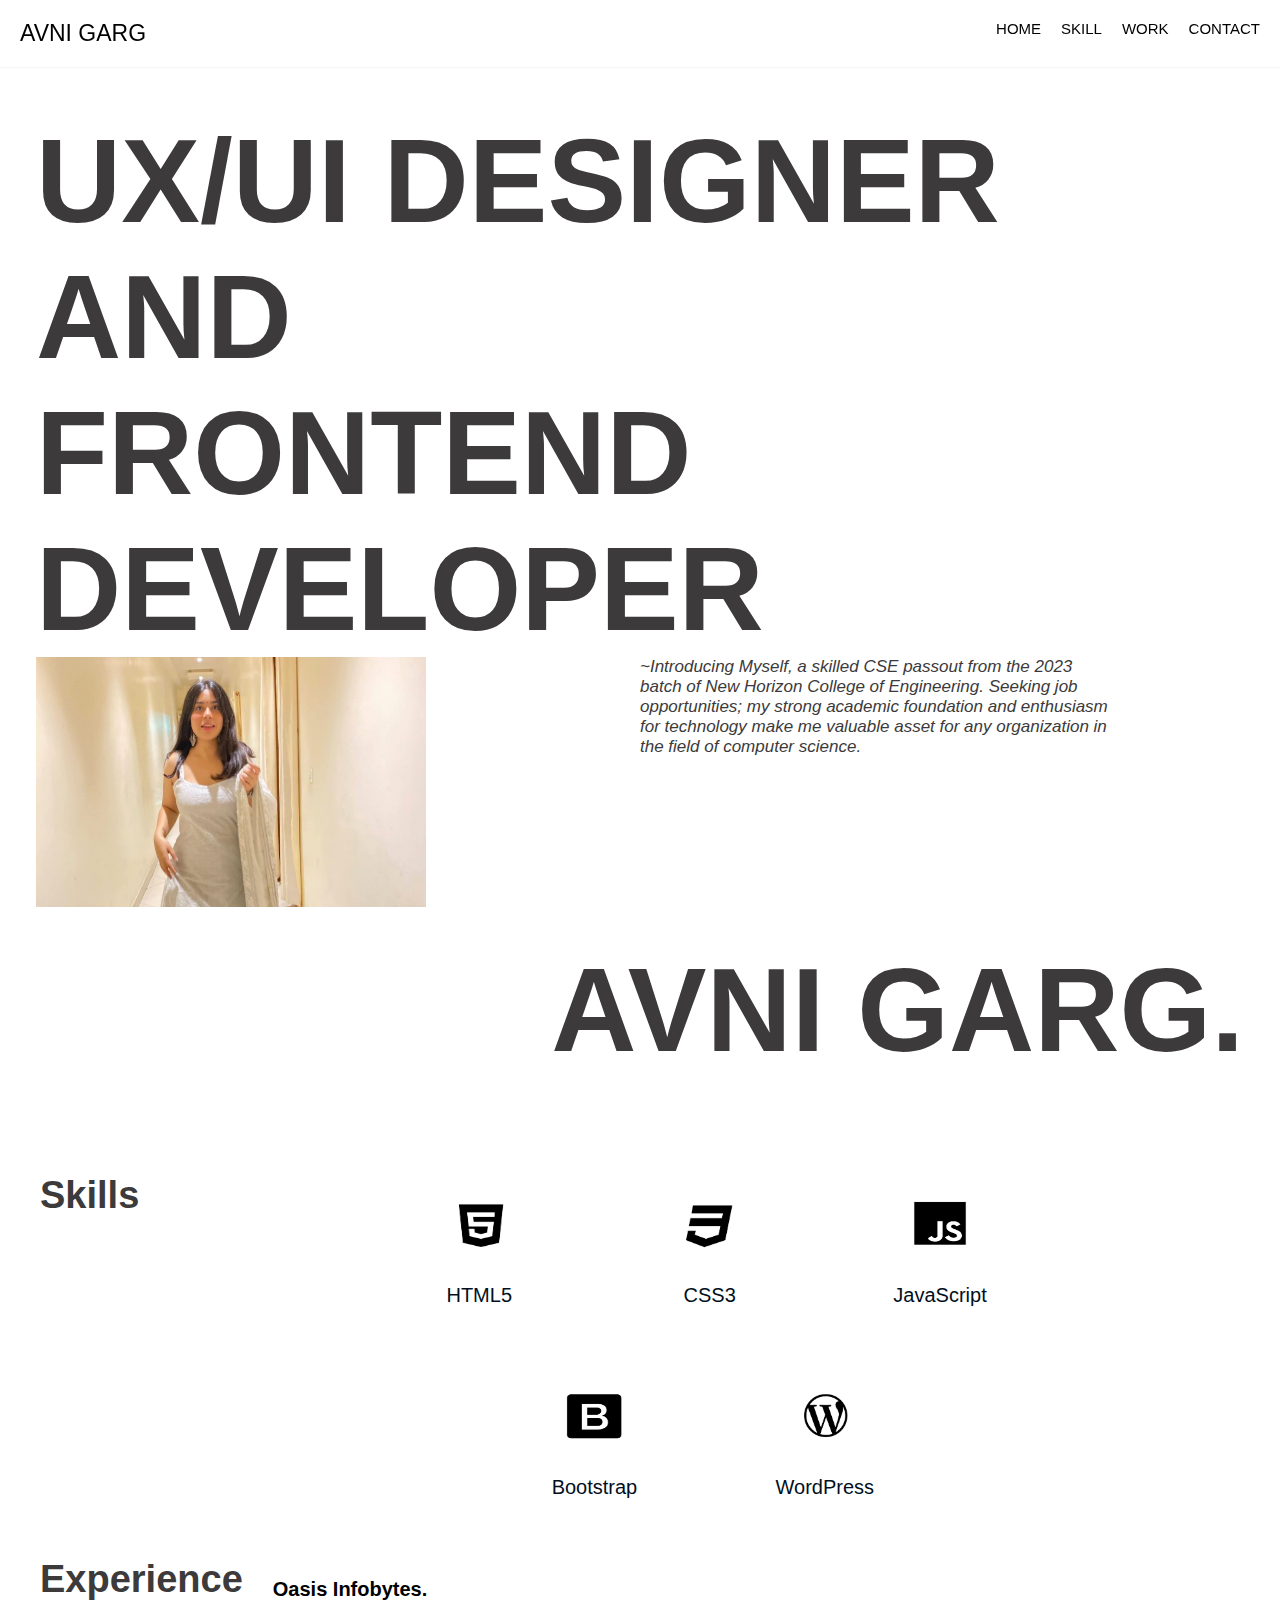
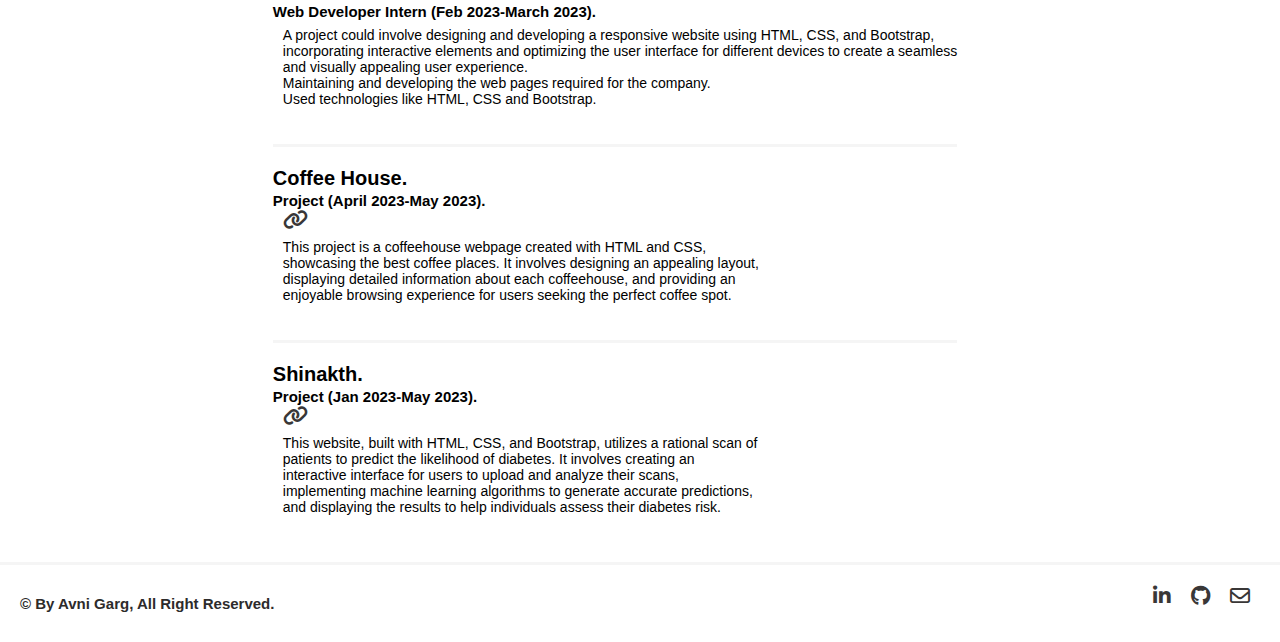
==== index.html @ 66cb6c46 "CHANGES IN FILE" ====
<!DOCTYPE html>
<html>
  <head>
    <title>AVNIGARG</title>
    <link rel="stylesheet" href="port.css" />
    <link
      rel="stylesheet"
      href="https://cdnjs.cloudflare.com/ajax/libs/font-awesome/6.3.0/css/all.min.css"
    />
  </head>
  <body>
    <!-- header  -->
    <div class="head-border">
      <div class="header-logo">AVNI GARG</div>
      <div class="p1-header" id="sticky-header">
        <a class="header" href="#Home" target="_self">HOME </a>
        <a class="header" href="#skills" target="_self">SKILL </a>
        <a class="header" href="#work" target="_self">WORK</a>
        <a class="header" href="#contact" target="_self">CONTACT</a>
      </div>
    </div>
    <!-- end Header -->

    <!-- section 1 -->
    <section class="container" id="Home">
      <div id="introduction">
        <div class="intro-text">
          <h1>UX/UI DESIGNER AND<br />FRONTEND DEVELOPER</h1>

          <div class="intro-about">
            <div class="photo">
              <img
                src="assets\me.jpg"
                alt="img"
                style="width: 390px; height: 250px"
              />
            </div>
            <p>
              ~Introducing Myself, a skilled CSE passout from the 2023<br />
              batch of New Horizon College of Engineering. Seeking job<br />
              opportunities; my strong academic foundation and enthusiasm<br />
              for technology make me valuable asset for any organization in<br />
              the field of computer science.
            </p>
          </div>
          <div class="intro-name">
            <h1>AVNI GARG.</h1>
          </div>
        </div>
      </div>
    </section>
    <!-- end -->

    <!-- section 2  -->
    <section class="container" id="skills">
      <div class="section-title">Skills</div>
      <div class="skill-div">
        <div class="first-col">
          <div>
            <img src="assets\html5.png" />
            <p>HTML5</p>
          </div>
          <div>
            <img src="assets\css3.png" />
            <p>CSS3</p>
          </div>
          <div>
            <img src="assets\javascript.png" />
            <p>JavaScript</p>
          </div>
        </div>
        <div class="second-col">
          <div>
            <img src="assets\bootstrap.png" />
            <p>Bootstrap</p>
          </div>
          <div>
            <img src="assets\wordpress.png" />
            <p class="main-p">WordPress</p>
          </div>
        </div>
      </div>
    </section>
    <!-- end -->

    <!-- section 3  -->
    <section class="container">
      <div class="section-title" id="work">Experience</div>
      <div class="work-box">
        <div class="work1">
          Oasis Infobytes.
          <h5 class="work-h5">Web Developer Intern (Feb 2023-March 2023).</h5>
          <p class="work-para">
            A project could involve designing and developing a responsive
            website using HTML, CSS, and Bootstrap, incorporating interactive
            elements and optimizing the user interface for different devices to
            create a seamless and visually appealing user experience.
            <br />Maintaining and developing the web pages required for the
            company. <br />Used technologies like HTML, CSS and Bootstrap.
          </p>
        </div>

        <div class="work1" id="work-line">
          Coffee House.
          <h5 class="work-h5">Project (April 2023-May 2023).</h5>
          <a
            class="icon-color"
            href="https://coffeehouse-avniigarg.vercel.app/"
            target="_blank"
          >
            <i class="fa-solid fa-link"></i>
          </a>
          <p class="work-para">
            This project is a coffeehouse webpage created with HTML and CSS,
            showcasing the best coffee places. It involves designing an
            appealing layout, displaying detailed information about each
            coffeehouse, and providing an enjoyable browsing experience for
            users seeking the perfect coffee spot.
          </p>
        </div>

        <div class="work1" id="work-line">
          Shinakth.
          <h5 class="work-h5">Project (Jan 2023-May 2023).</h5>
          <a
            class="icon-color"
            href="https://shinakth-git-master-avniigarg.vercel.app/"
            target="_blank"
          >
            <i class="fa-solid fa-link"></i>
          </a>
          <p class="work-para">
            This website, built with HTML, CSS, and Bootstrap, utilizes a
            rational scan of patients to predict the likelihood of diabetes. It
            involves creating an interactive interface for users to upload and
            analyze their scans, implementing machine learning algorithms to
            generate accurate predictions, and displaying the results to help
            individuals assess their diabetes risk.
          </p>
        </div>
      </div>
    </section>
    <!-- end  -->

    <!-- footer -->
    <section class="container" id="contact">
      <div class="footer">
        <div class="footer-reserved">
          <a
            class="f-color"
            href="https://www.linkedin.com/in/avni-garg-/"
            target="_blank"
            >&copy; By Avni Garg, All Right Reserved.</a
          >
        </div>
        <div
          class="Footer-contact"
          style="
            display: flex;
            flex-direction: row-reverse;
            padding-top: 20px;
            margin-right: 20px;
          "
        >
          <a
            class="icon-color"
            href="mailto:avni.garg.in@gmail.com"
            target="_blank"
            ><i class="fa-regular fa-envelope"></i
          ></a>
          <a
            class="icon-color"
            href="https://github.com/Avniigarg"
            target="_blank"
            ><i class="fa-brands fa-github"></i
          ></a>
          <a
            class="icon-color"
            href="https://www.linkedin.com/in/avni-garg-/"
            target="_blank"
            ><i class="fa-brands fa-linkedin-in"></i
          ></a>
        </div>
      </div>
    </section>
    <!-- footer end  -->
  </body>
</html>
---- port.css ----
* {
    margin: 0;
    padding: 0;
    scroll-behavior: smooth;
    font-family: Arial, Helvetica, sans-serif;
}

/* header */

 a:link {
    background-color: transparent;
    text-decoration: none;
} 

.p1-header {
    display: flex;
    justify-content: flex-end;
    color: black;
    font-size: 15px;
    flex-direction: row;
}

.header {
    color: black; 
    font-weight: 300;
    padding-right: 20px;
    position: sticky;
    top: 0;
    background-color: white;
}

.sticky {
    position: fixed;
    top: 0;
    width: 100%;
}
  
.sticky + .container {
    padding-top: 102px;
}

a:active {
    color: rgba(197, 169, 112, 0.356);
    background-color: transparent;
}

.head-h1 {
    font-size: 15px;
    color: black;
    flex-basis: 60%;
    order: 2;
}

.head-border {
    background-color: white;
    padding: 20px 0px;
    position: fixed;
    top: 0;
    width: 100%;
    box-shadow: 0 0 3px 0.1px rgb(224, 216, 216);
    z-index: 10;
    display: flex;
    flex-direction: inherit;
    justify-content: space-between;
}

.header-logo {
    display: flex;
    flex-direction: row;
    font-size:23px;
    font-weight: 300;
    padding-left: 20px;

}

/* end */

/* section 1 */

#introduction {
    display: flex;
    justify-content: space-evenly;
    padding: 16px;
    margin: 20px;
    flex-direction: column;
}

.intro-text {
    font-size: 59px;
    color: rgb(60, 58, 58);
    padding-top: 77px;
    display: flex;
    flex-direction: column;
    text-align: start;
}

.photo {
    width: 50%;
    height: 100%;
}


img {
    width: 100%;
    height: 100%;
}

.intro-about {
    font-size: 17px;
    /* right:0; */
    font-family: monospace;
    display: flex;
    flex-direction: row;
    /* position: absolute; */
    /* top: 265px; */
    font-style: italic;
}

.intro-name {
    font-size: 59px;
    color: rgb(60, 58, 58);
    padding: 30px 0px;
    align-self: flex-end;
}
/* end */


/* section 2  */

#skills img {
    max-width: 100%;
    width: 5vmax;
    height: 4vmax;
    margin: auto;
}

.skill-div {
    display: flex;
    flex-direction: column;
    align-items: center;
    height: 30vmax;
}

.first-col,
.second-col {
    margin: auto;
    display: flex;
    gap: 3vmax;
}

.first-col div,
.second-col div {
    display: flex;
    flex-direction: column;
    justify-content: left;
    width: 15vmax;
    height: 12vmax;
}

.first-col p,
.second-col p {
    font-size: 20px;
    color: #010f20;
    text-align: center;
    padding-bottom: 10px;
}

.section-title {
    font-size: 38px;
    font-weight: 600;
    text-align: left;
    color: rgb(60, 58, 58);
    float: left;
    padding-left: 40px;
    padding-top: 30px;
}

/*  end  */


/* section3 */
.work-box
{
    display: flex;
    padding: 0px 30px;
    flex-direction: column;
    justify-self: auto;
    margin-bottom: 40px;
}

.work1 {
    padding-top: 20px;
    display: flex;
    flex-direction: column;
    font-size: medium;
    color: black;
    margin-top: 30px;
    font-size: 20px;
    font-weight: 700;
}

.work-h5 {
    color: black;
    font-size: 15px;
    padding-top: 2px;
}

.work-para {
    font-size: 14px;
    color: black;
    font-weight: 500;
    padding: 7px 10px;
    text-align: left;
    width: 70%;
}

#work-line {
    border-top: 3px solid whitesmoke;
    width: 70%;
}


/* end */


/* section4 */
.footer {
    display: flex;
    flex-direction: row;
    border-top: 3px solid whitesmoke;
    justify-content: space-between;
}

.icon-color {
    color:#393737;
    font-size: 20px;
    font-weight: 600;
    padding: 0px 10px;
}

.footer-reserved {
    padding: 30px 0px;
    font-size: 15px;
    margin-left: 20px;
}

.f-color {
    color: rgb(45, 43, 43);
    font-weight: 600;
}
/* end */
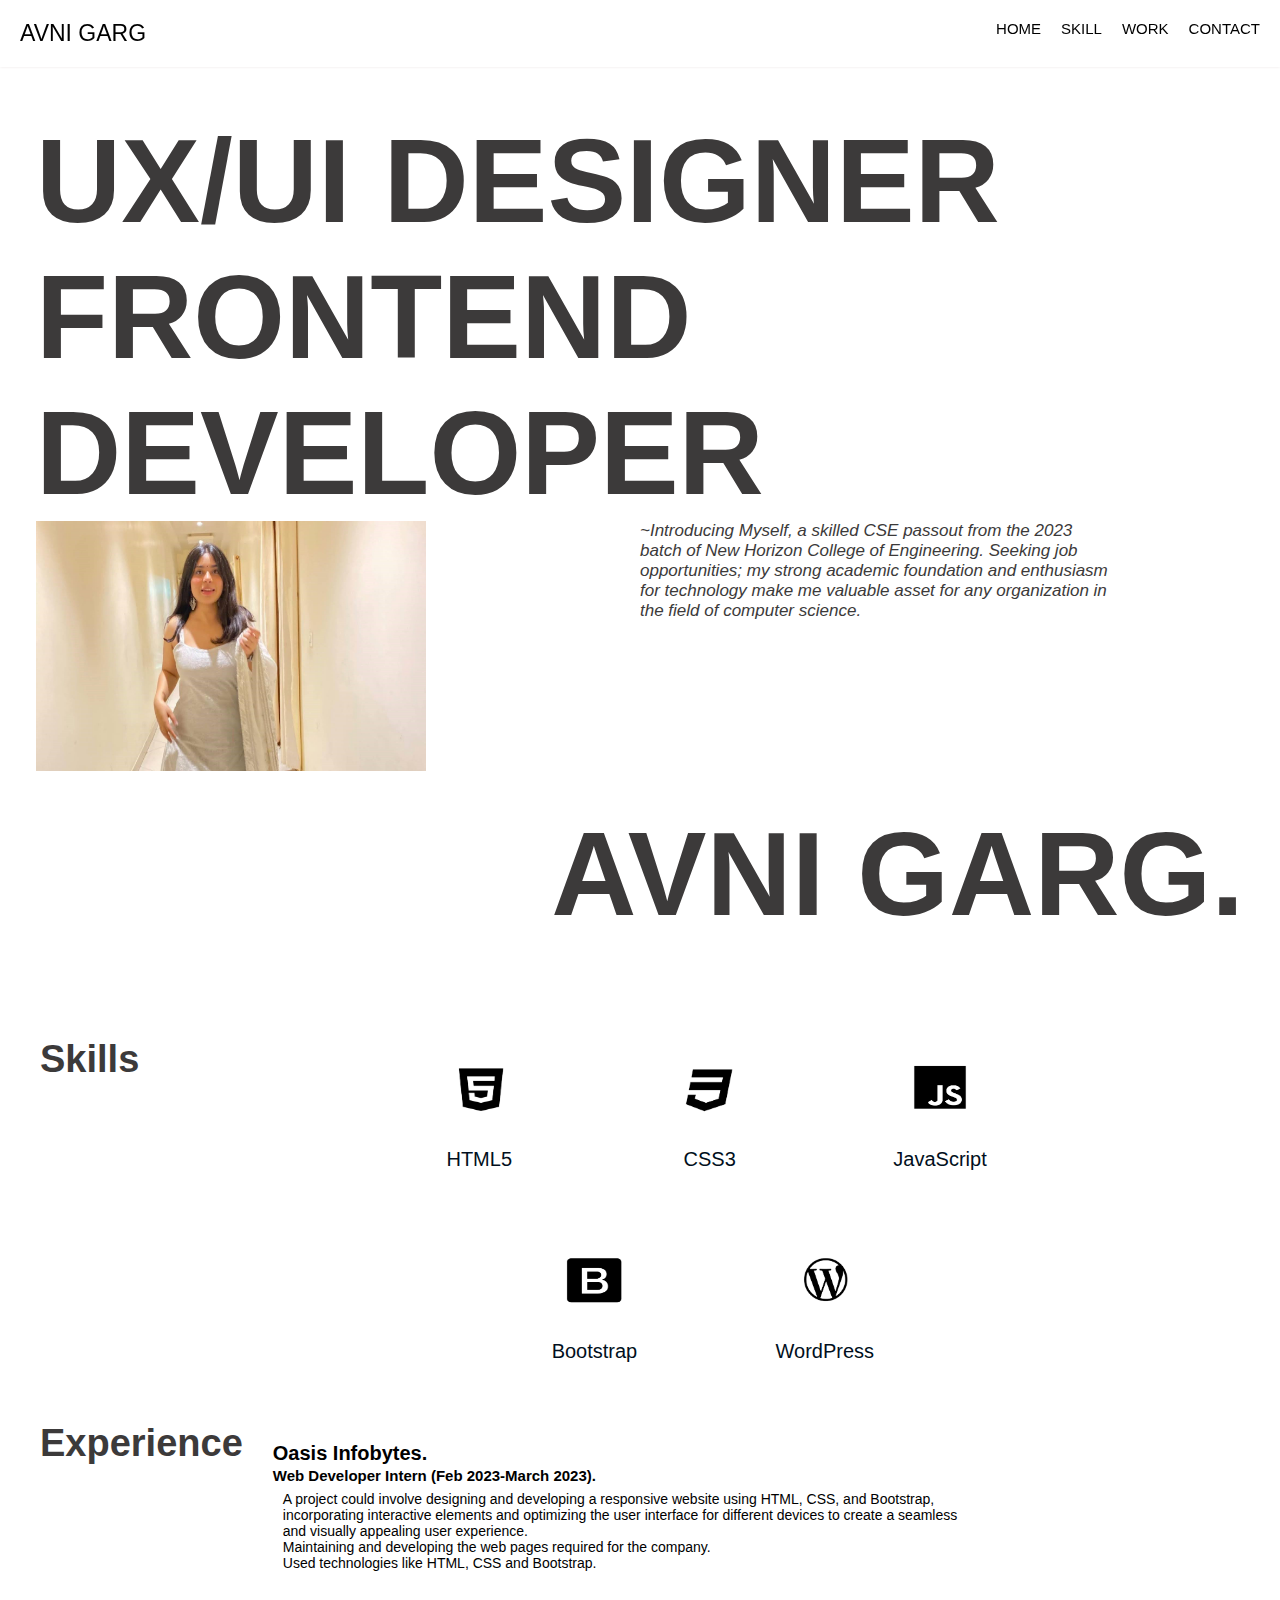
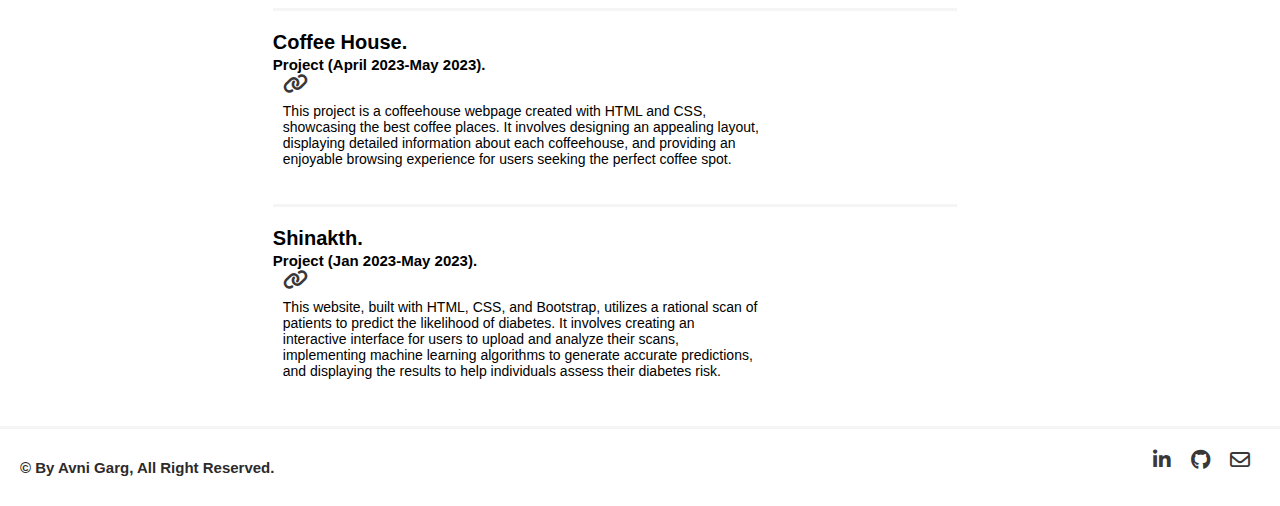
==== commit 903e11a9: "CHNAGES" ====
--- a/index.html
+++ b/index.html
@@ -25,7 +25,7 @@
     <section class="container" id="Home">
       <div id="introduction">
         <div class="intro-text">
-          <h1>UX/UI DESIGNER AND<br />FRONTEND DEVELOPER</h1>
+          <h1>UX/UI DESIGNER <br />FRONTEND DEVELOPER</h1>
 
           <div class="intro-about">
             <div class="photo">
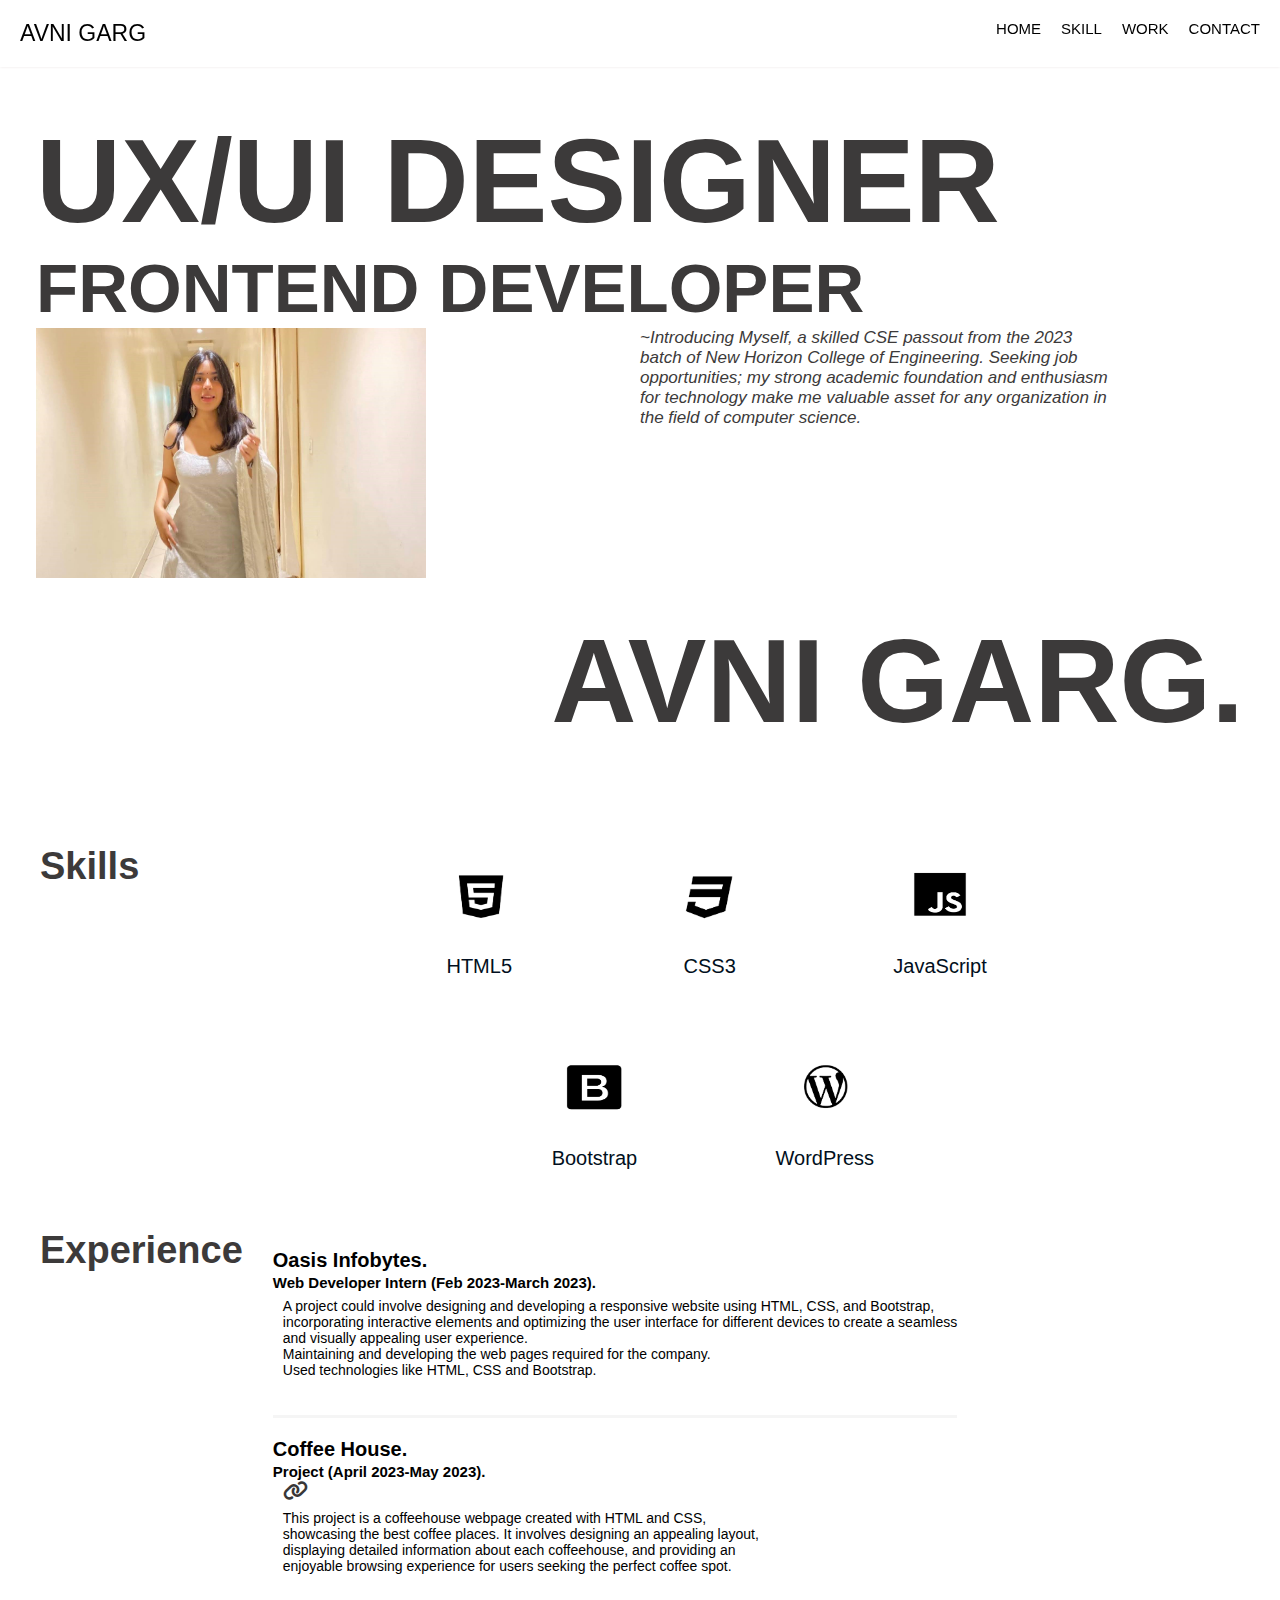
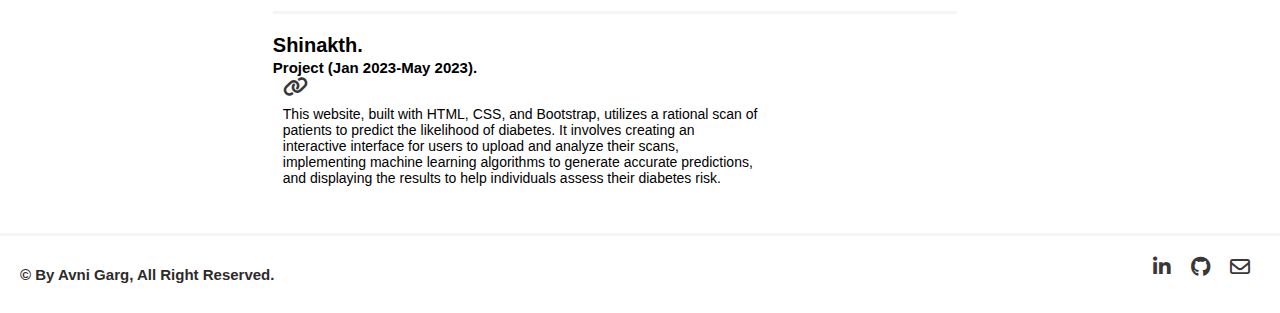
==== commit cebd6d4c: "CHANGES IN FILE" ====
--- a/index.html
+++ b/index.html
@@ -25,7 +25,8 @@
     <section class="container" id="Home">
       <div id="introduction">
         <div class="intro-text">
-          <h1>UX/UI DESIGNER <br />FRONTEND DEVELOPER</h1>
+          <h1>UX/UI DESIGNER</h1>
+          <h3>FRONTEND DEVELOPER</h3>
 
           <div class="intro-about">
             <div class="photo">
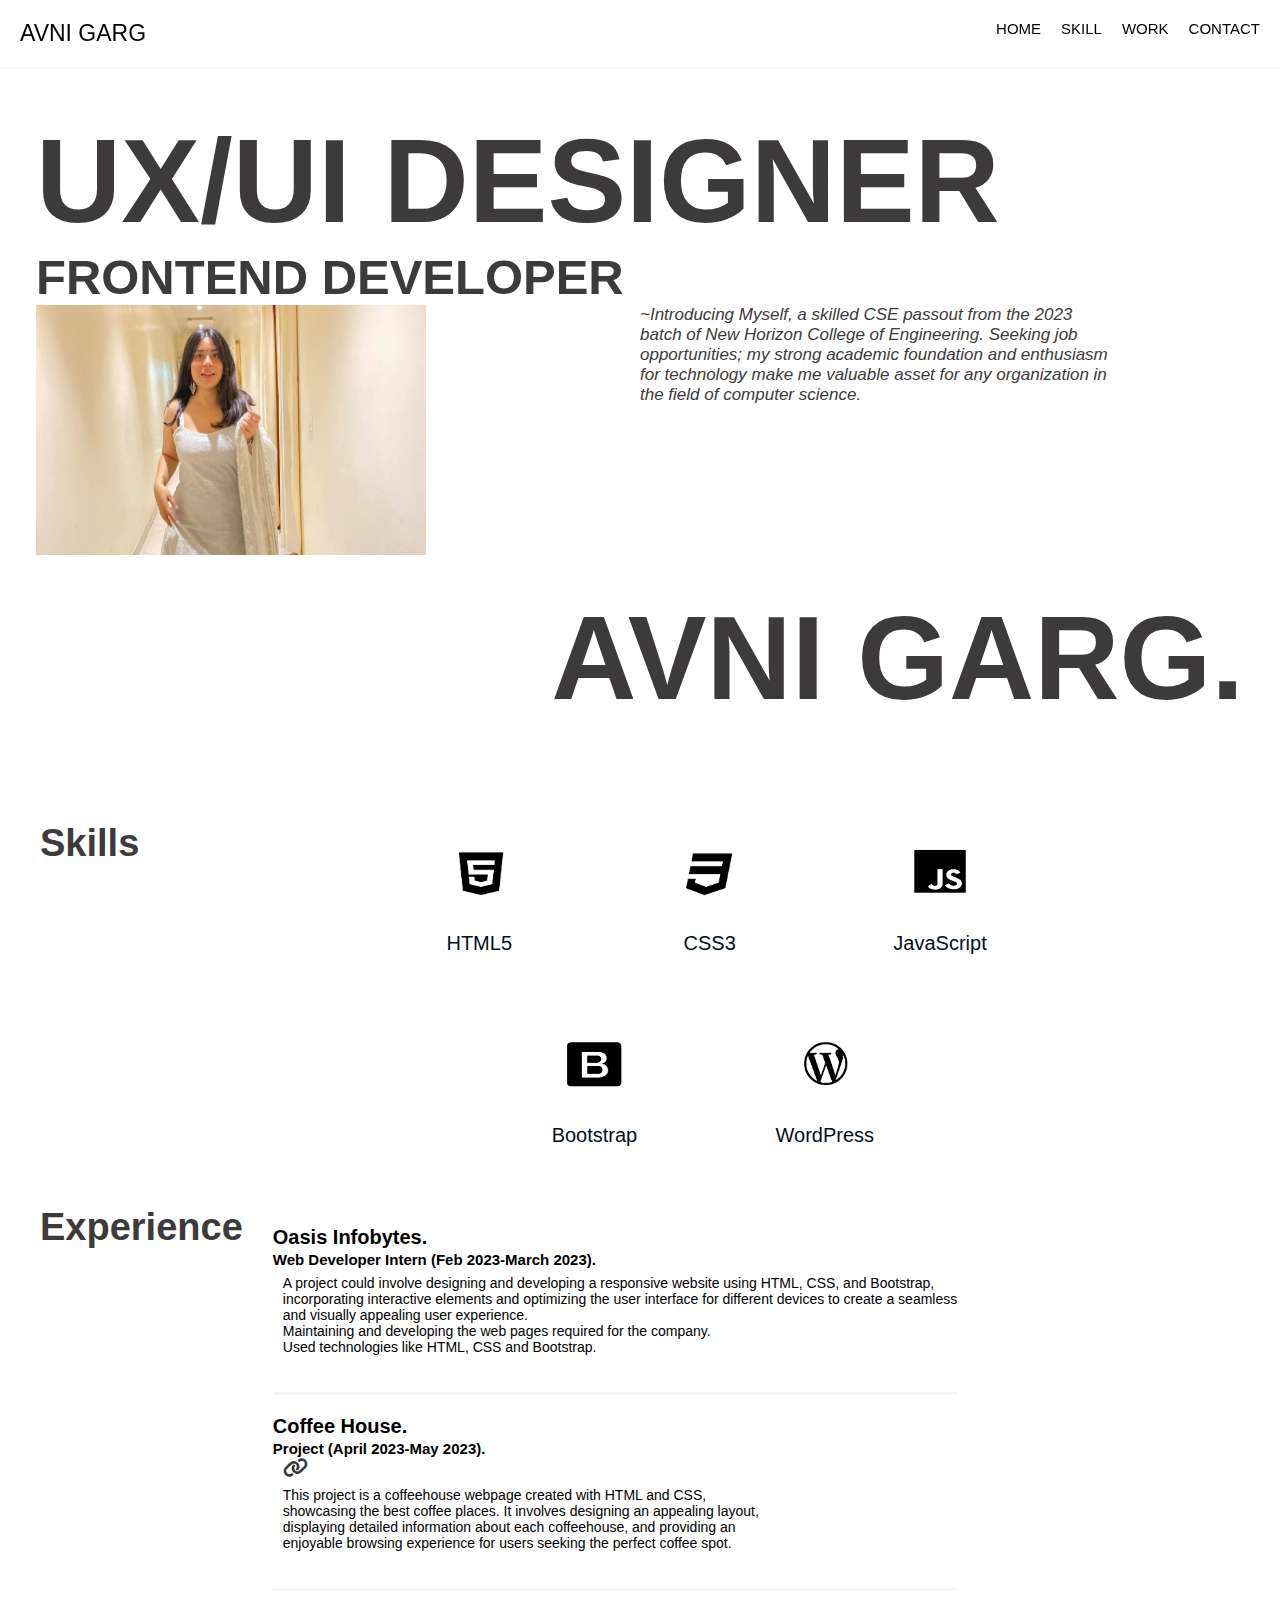
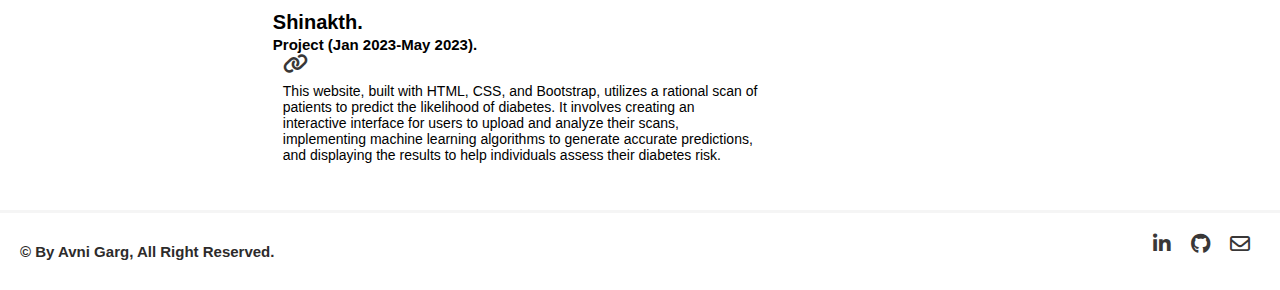
==== commit 9a2ca670: "CHANGES" ====
--- a/index.html
+++ b/index.html
@@ -26,7 +26,7 @@
       <div id="introduction">
         <div class="intro-text">
           <h1>UX/UI DESIGNER</h1>
-          <h3>FRONTEND DEVELOPER</h3>
+          <h5>FRONTEND DEVELOPER</h5>
 
           <div class="intro-about">
             <div class="photo">
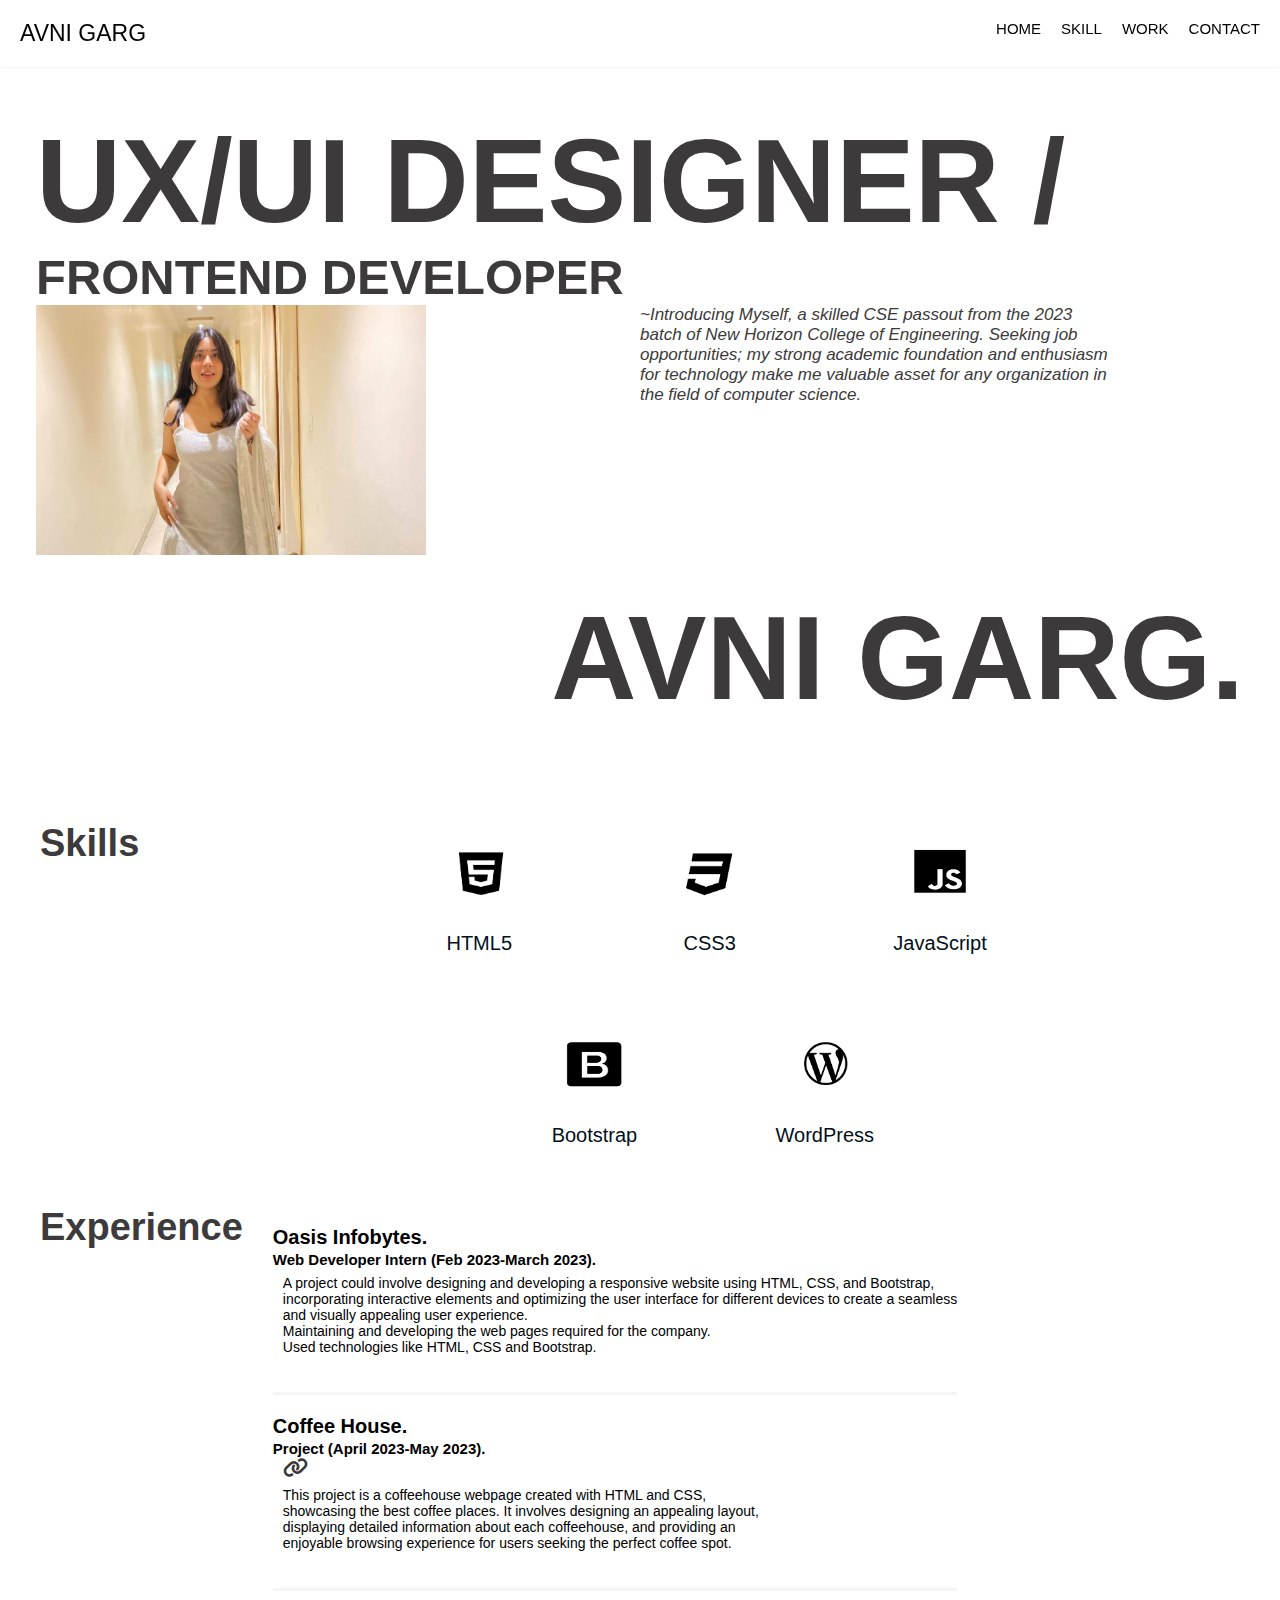
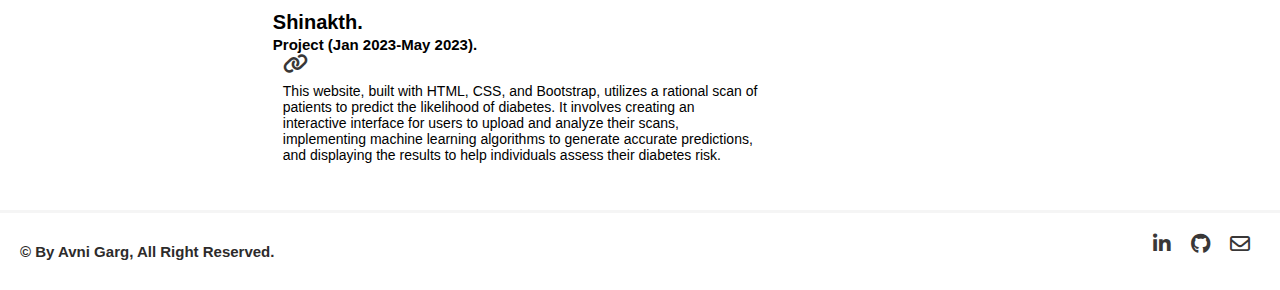
==== commit c923efef: "CHANGES IN FILE" ====
--- a/index.html
+++ b/index.html
@@ -25,7 +25,7 @@
     <section class="container" id="Home">
       <div id="introduction">
         <div class="intro-text">
-          <h1>UX/UI DESIGNER</h1>
+          <h1>UX/UI DESIGNER /</h1>
           <h5>FRONTEND DEVELOPER</h5>
 
           <div class="intro-about">
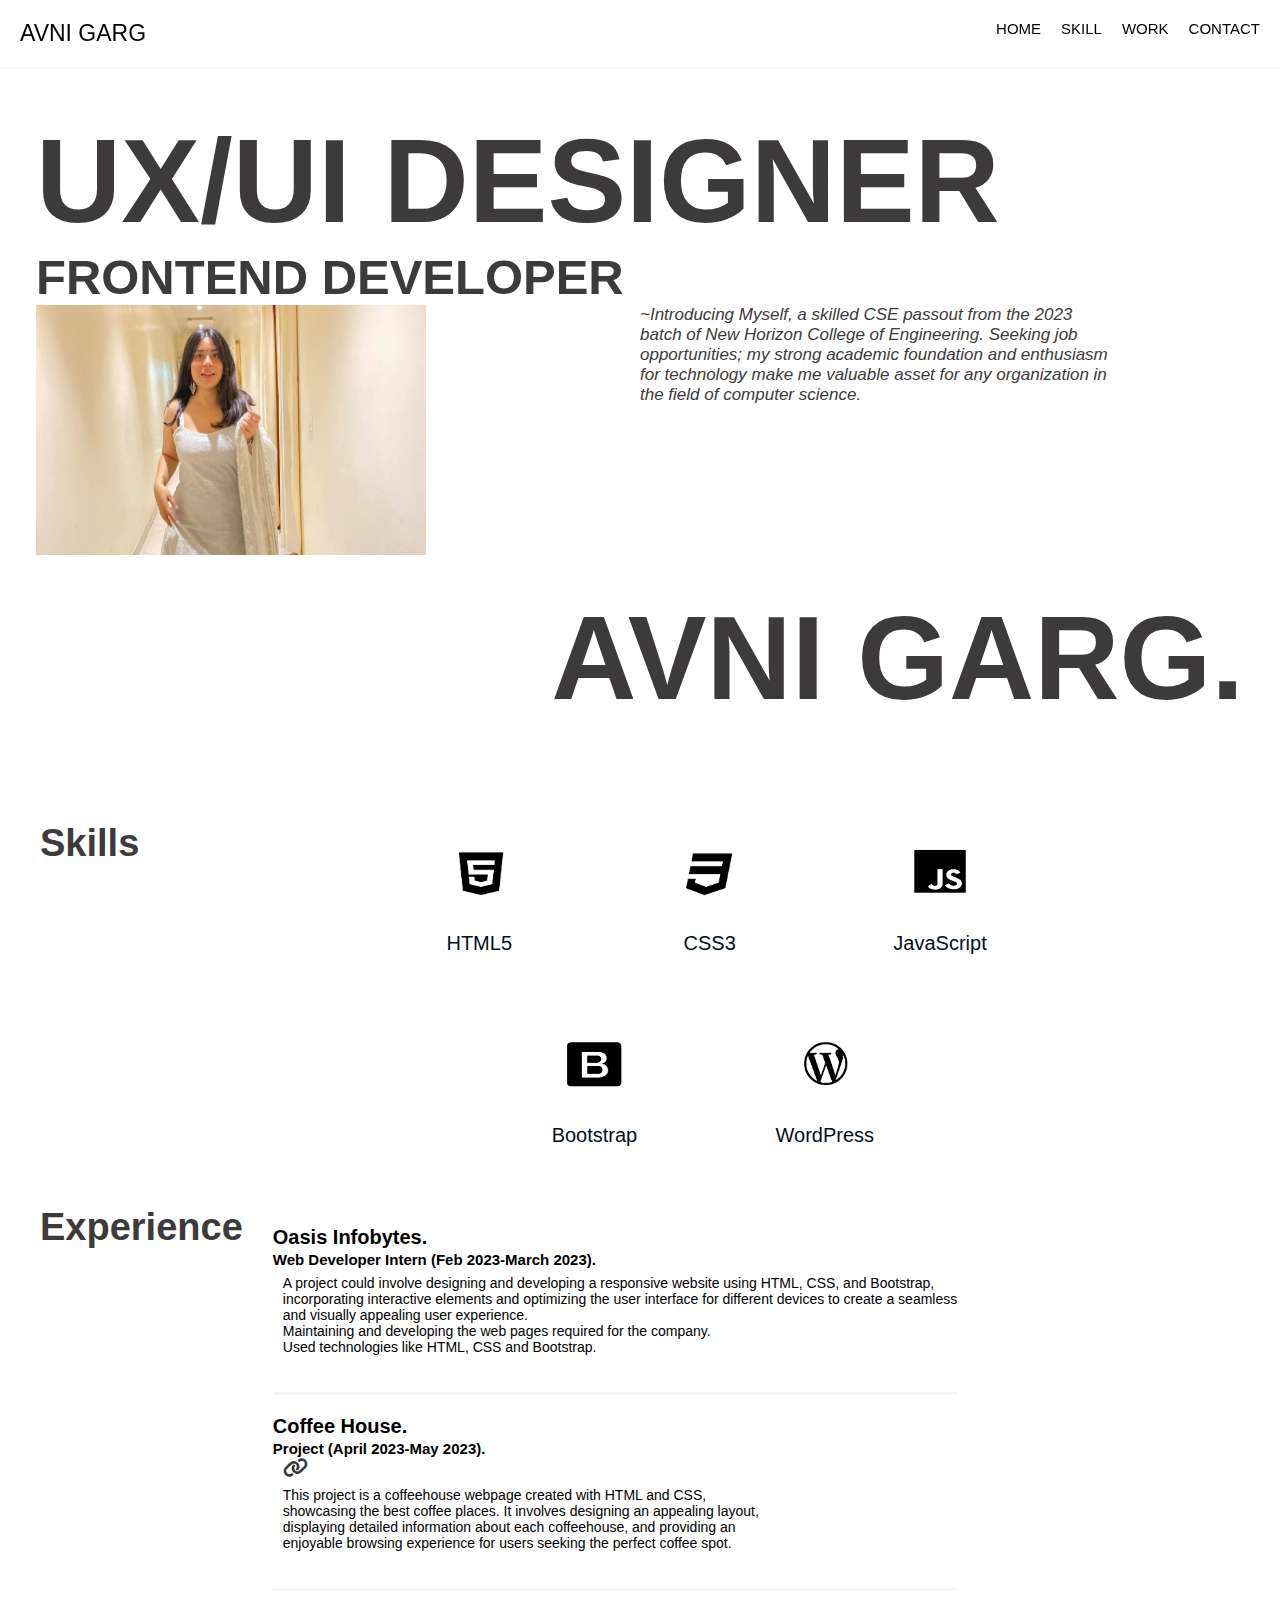
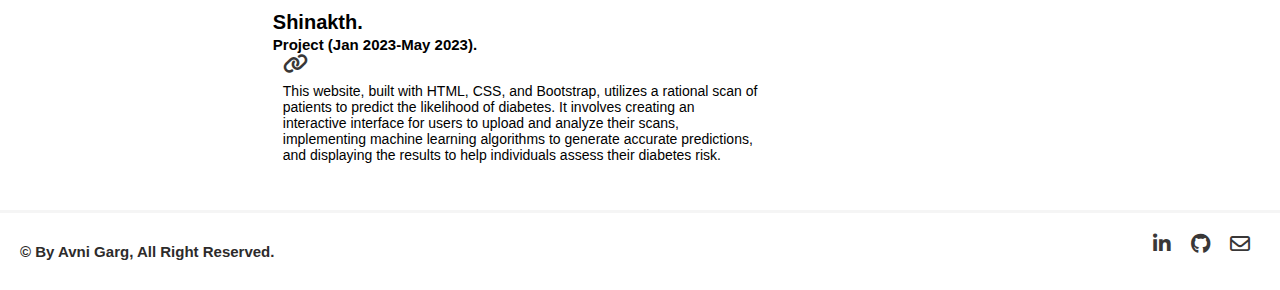
==== commit 83203d88: "CHNAGES" ====
--- a/index.html
+++ b/index.html
@@ -25,7 +25,7 @@
     <section class="container" id="Home">
       <div id="introduction">
         <div class="intro-text">
-          <h1>UX/UI DESIGNER /</h1>
+          <h1>UX/UI DESIGNER</h1>
           <h5>FRONTEND DEVELOPER</h5>
 
           <div class="intro-about">
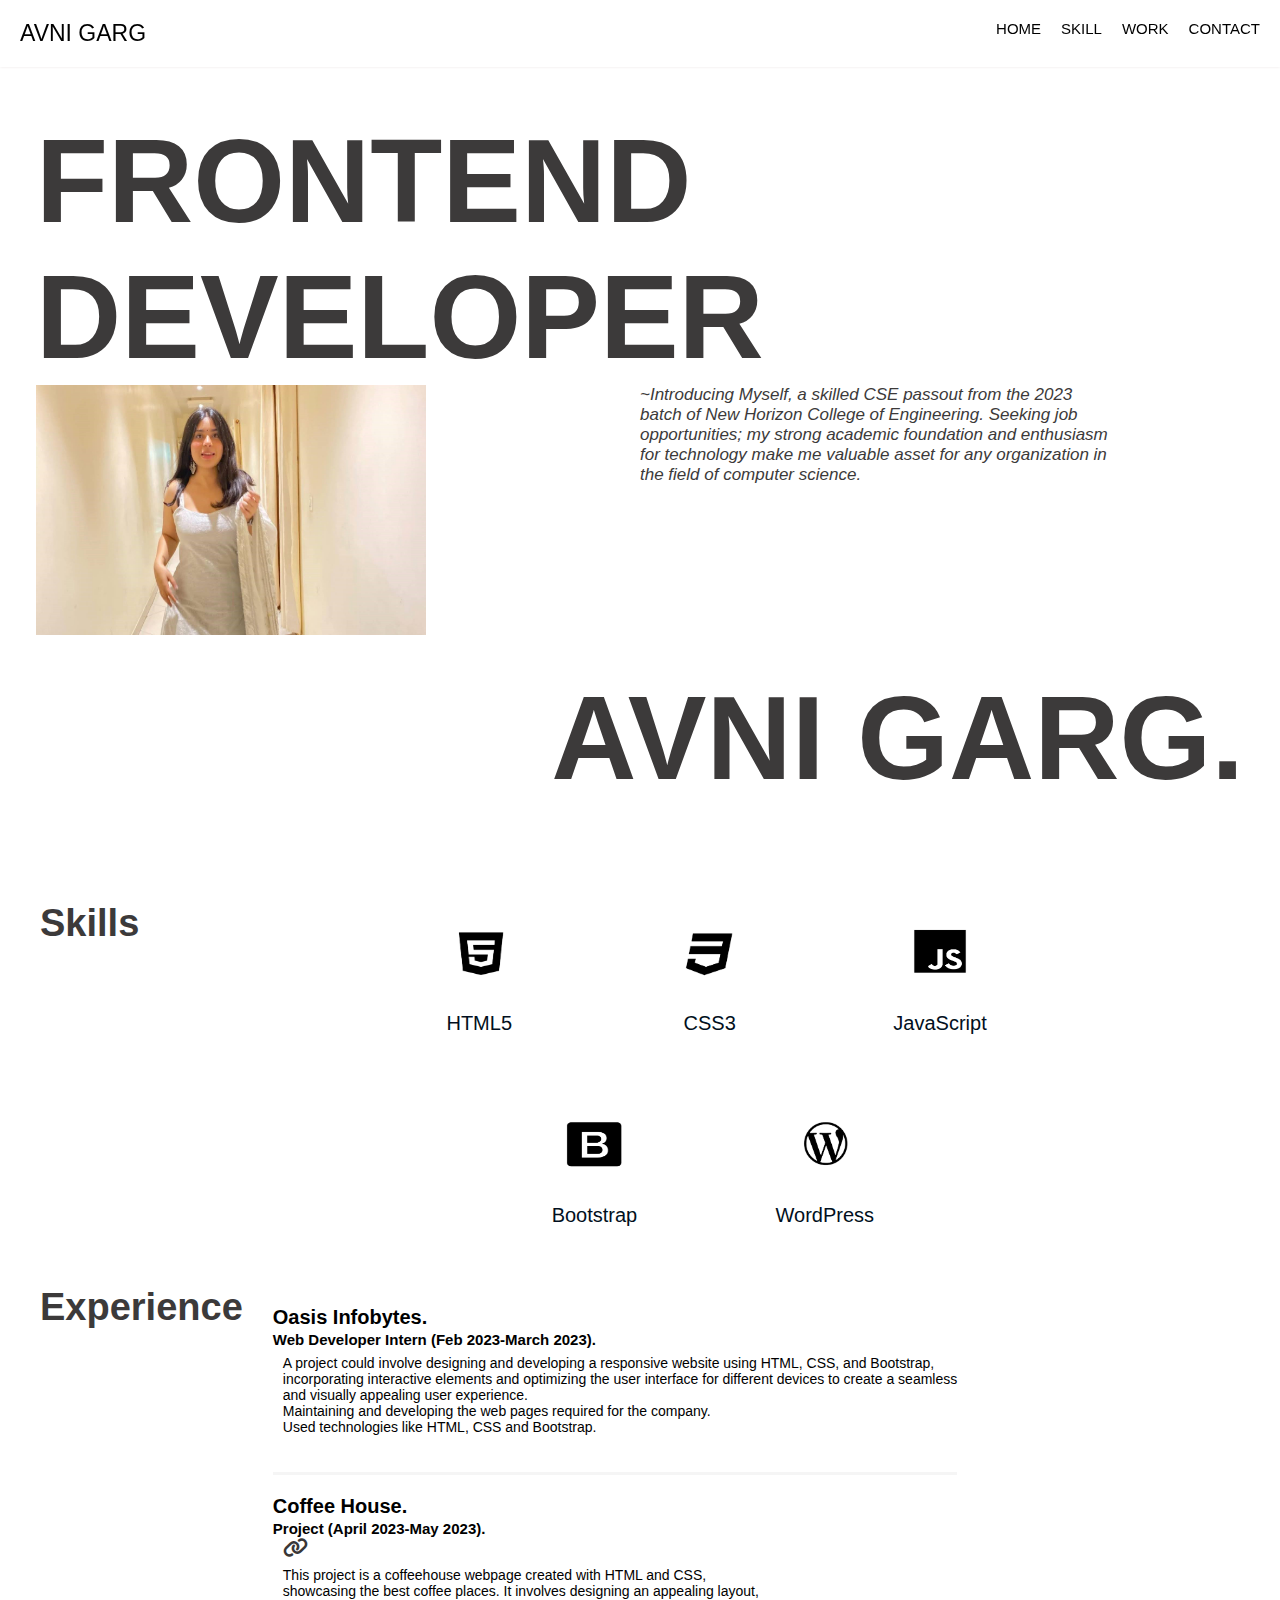
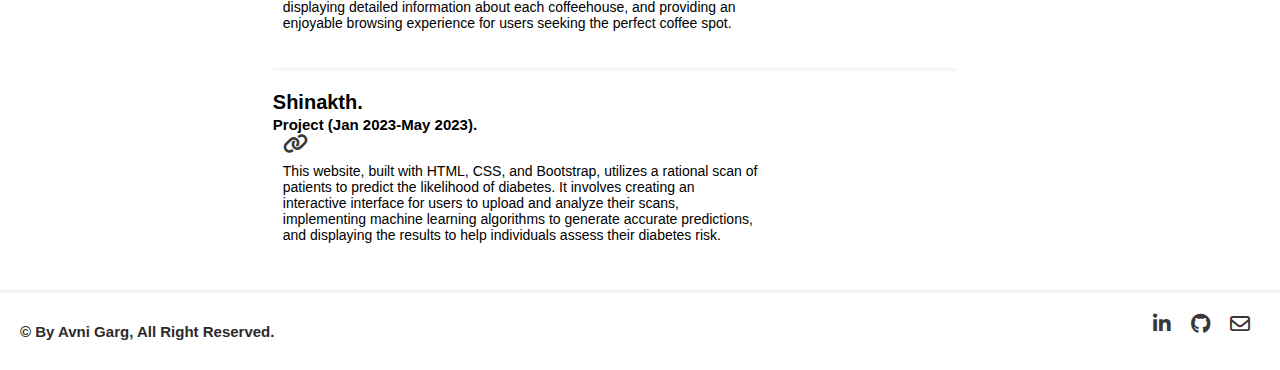
==== commit bfbed0ba: "CHANGES" ====
--- a/index.html
+++ b/index.html
@@ -25,8 +25,7 @@
     <section class="container" id="Home">
       <div id="introduction">
         <div class="intro-text">
-          <h1>UX/UI DESIGNER</h1>
-          <h5>FRONTEND DEVELOPER</h5>
+          <h1>FRONTEND DEVELOPER</h1>
 
           <div class="intro-about">
             <div class="photo">
